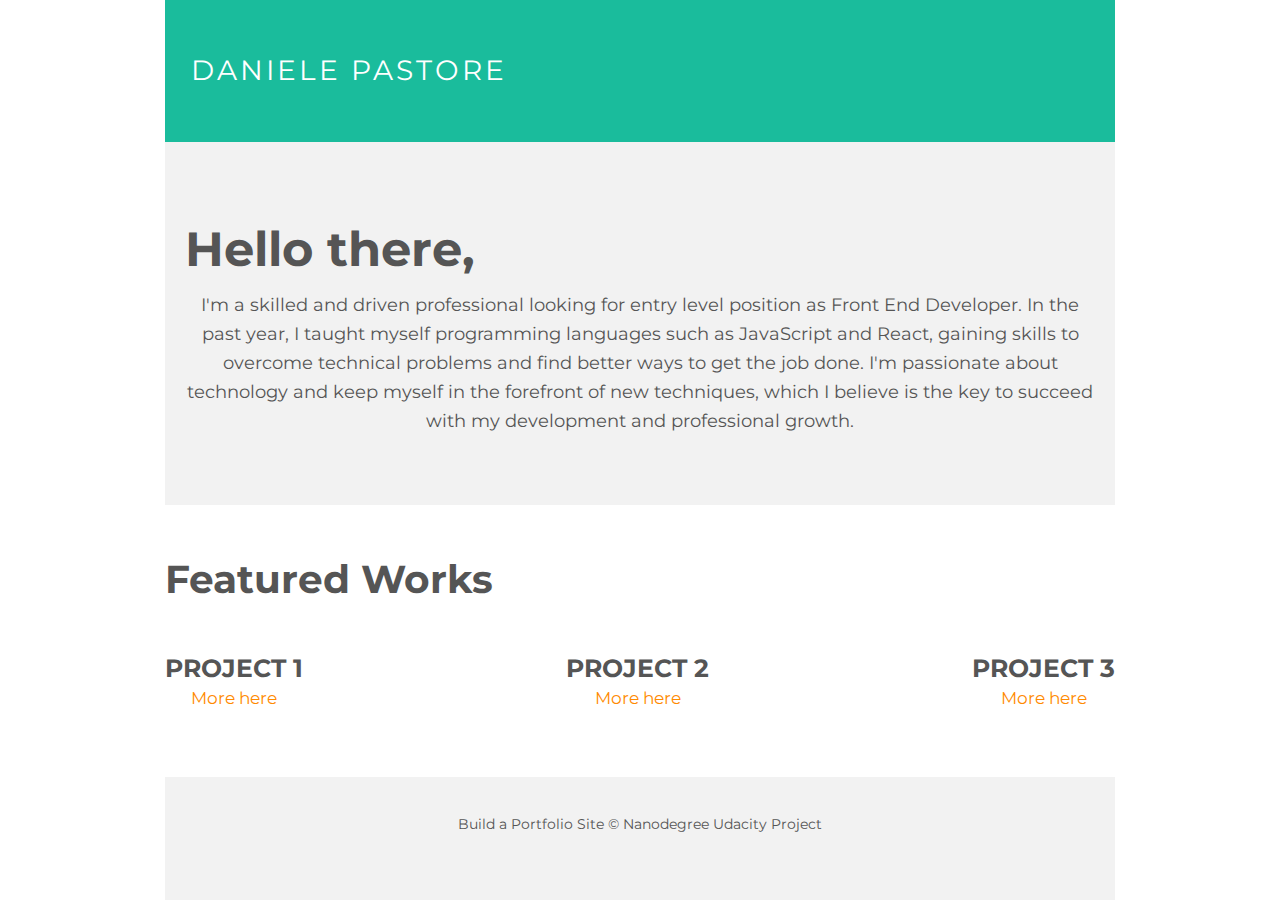
==== index.html @ c0351a07 "Style header and Personal profile" ====
<!DOCTYPE html>
<html>
  <head>
    <meta charset="utf-8">
    <title>Portfolio</title>
    <link href="https://fonts.googleapis.com/css?family=Montserrat:300,400,700" rel="stylesheet">
    <link rel="stylesheet" href="assets/css/style.css">
    <link rel="stylesheet" href="assets/css/queries.css">
  </head>
  <body>
    <header class="container flex">
      <!-- <img class="perfil-photo" src="assets/img/Daniele_Pastore.jpg" alt="Daniele Pastore photo"> -->
      <div class="title">
        <h1>Daniele Pastore</h1>
      </div>
    </header>
    <main class="container">
      <div class="personal-profile">
        <h2>Hello there,</h2>
        <p>I'm a skilled and driven professional looking for entry level position as Front End Developer. In the past year, I taught myself programming languages such as JavaScript and React, gaining skills to overcome technical problems and find better ways to get the job done. I'm passionate about technology and keep myself in the forefront of new techniques, which I believe is the key to succeed with my development and professional growth.</p>
      </div>
      <!-- ****************** FEATURED WORKS ****************** -->
      <section class="featured-works">
        <h2>Featured Works</h2>
        <div class="flex">
          <div class="work">
            <div class="work-img">
              <img src="" alt="">
            </div>
            <div class="work-description">
              <h3>PROJECT 1</h3>
              <a href="http://lolasschool.superhi.com/">More here</a>
            </div>
          </div> <!-- end of work 1 -->
          <div class="work">
            <div class="work-img">
              <img src="" alt="">
            </div>
            <div class="work-description">
              <h3>PROJECT 2</h3>
              <a href="http://model-card.superhi.com/">More here</a>
            </div>
          </div> <!-- end of work 2 -->
          <div class="work">
            <div class="work-img">
              <img src="" alt="">
            </div>
            <div class="work-description">
              <h3>PROJECT 3</h3>
              <a href="#">More here</a>
            </div>
          </div> <!-- end of work 3 -->
        </div> <!-- end of flex div -->
      </section> <!-- end featured-works -->
    </main>
    <!-- ****************** FOOTER ************************* -->
    <footer class="container">
      <p>Build a Portfolio Site &copy; Nanodegree Udacity Project</p>
    </footer>

  </body>
</html>
---- assets/css/style.css ----
body, html {
  margin: 0;
  padding: 0;
  width: 100%;
  height: 100%;
  overflow: auto;
}

body {
  font-family: 'Montserrat', sans-serif;
  font-weight: 400;
  font-size: 14px;
  color: #555;
  line-height: 1.4;
}

.container {
  max-width: 950px;
  margin: 0 auto;
  text-align: center;
}

.flex {
  display: flex;
  align-items: center;
  justify-content: space-between;
  flex-wrap: wrap;
}

/* ---- SIMPLE RESETING ----- */
h1, h2, h3, h4, h5, p {
  margin: 0;
}

header, nav, footer, section, article, div {
  box-sizing: border-box;
}

ul {
  list-style: none;
  padding: 0;
  margin: 0;
}

/* ------------- HEADER ----- */
/* -------------------------- */

header.container {
  background-color: #1abc9c;
  border-bottom: 4px solid #f2f2f2;
  padding: 4% 2%;
}

.perfil-photo {
  width: 100px;
  height: auto;
}

.title {
  text-align: right;
}

.title h1 {
  color: white;
  font-size: 2em;
  font-weight: 400;
  letter-spacing: 3px;
  text-transform: uppercase;
}

.title h2 {
  color: #ff8a00;
  font-size: 2em;
  letter-spacing: 2px;
}

/* ---- PERSONAL PROFILE ---- */
/* -------------------------- */
.personal-profile {
  padding: 70px 20px;
  background-color: #f2f2f2;
}
.personal-profile h2 {
  font-size: 3rem;
  margin-bottom: 7px;
  text-align: left;
}
.personal-profile p {
  line-height: 29px;
  font-size: 1.1rem;
}

/* --------------- MAIN ----- */
/* -------------------------- */

/* main.container {
  padding-top: 2%;
} */

/* ---------- FEATURED WORKS - */
/* -------------------------- */

.featured-works {
  padding-top: 5%;
  margin-bottom: 7%;
}

.featured-works h2 {
  text-align: left;
  padding-bottom: 2%;
  font-size: 2.8em;
}

.work-description {
  padding-top: 4%;
}

.work-description h3 {
  font-size: 1.8em;
  text-transform: uppercase;
}

.work-description a {
  font-size: 1.2em;
  color: #ff8a00;
  text-decoration: none;
}

.work-description a:hover {
  color: #ccc;
}

/* -------------- FOOTER ---- */
/* -------------------------- */

footer {
  background-color: #f2f2f2;
  padding-top: 3%;
  height: 15vh;
  width: 100%;
}
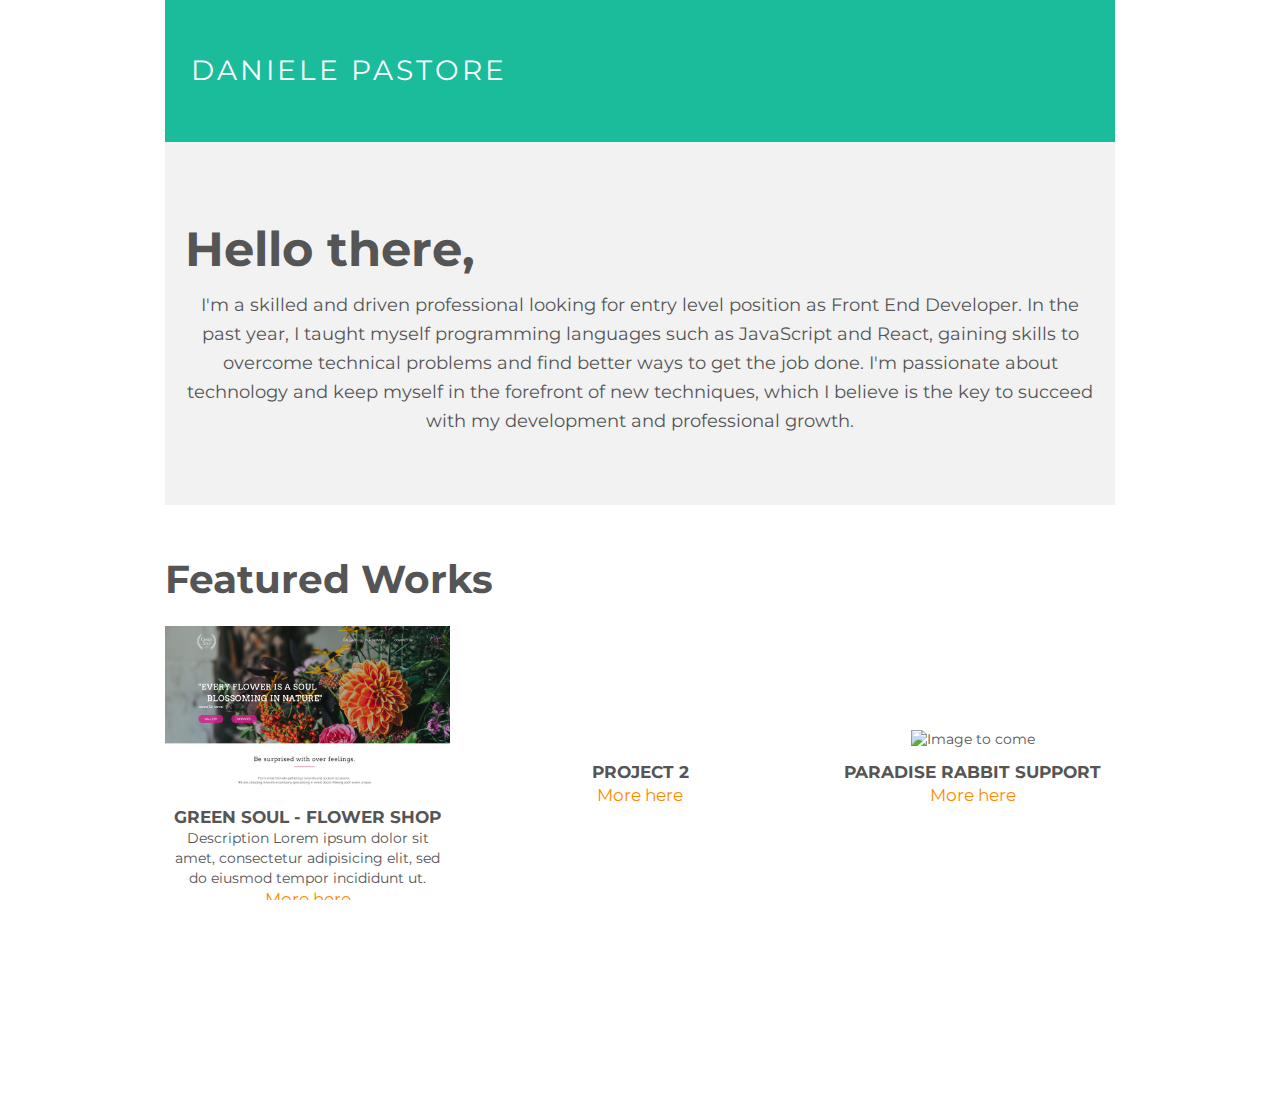
==== commit 00a8baa2: "Start work gallery, main page" ====
--- a/index.html
+++ b/index.html
@@ -25,11 +25,12 @@
         <div class="flex">
           <div class="work">
             <div class="work-img">
-              <img src="" alt="">
+              <img src="assets/img/green_soul.png" alt="Green Soul Website">
             </div>
             <div class="work-description">
-              <h3>PROJECT 1</h3>
-              <a href="http://lolasschool.superhi.com/">More here</a>
+              <h3>Green Soul - Flower Shop</h3>
+              <p>Description Lorem ipsum dolor sit amet, consectetur adipisicing elit, sed do eiusmod tempor incididunt ut.</p>
+              <a href="https://danihazler.github.io/projects/flower-shop/index.html">More here</a>
             </div>
           </div> <!-- end of work 1 -->
           <div class="work">
@@ -43,11 +44,11 @@
           </div> <!-- end of work 2 -->
           <div class="work">
             <div class="work-img">
-              <img src="" alt="">
+              <img src="" alt="Image to come">
             </div>
             <div class="work-description">
-              <h3>PROJECT 3</h3>
-              <a href="#">More here</a>
+              <h3>Paradise Rabbit Support</h3>
+              <a href="https://danihazler.github.io/projects/rabbit-support/index.html">More here</a>
             </div>
           </div> <!-- end of work 3 -->
         </div> <!-- end of flex div -->
--- a/assets/css/style.css
+++ b/assets/css/style.css
@@ -5,7 +5,6 @@
   height: 100%;
   overflow: auto;
 }
-
 body {
   font-family: 'Montserrat', sans-serif;
   font-weight: 400;
@@ -13,53 +12,43 @@
   color: #555;
   line-height: 1.4;
 }
-
 .container {
   max-width: 950px;
   margin: 0 auto;
   text-align: center;
 }
-
 .flex {
   display: flex;
   align-items: center;
   justify-content: space-between;
   flex-wrap: wrap;
 }
-
 /* ---- SIMPLE RESETING ----- */
 h1, h2, h3, h4, h5, p {
   margin: 0;
 }
-
 header, nav, footer, section, article, div {
   box-sizing: border-box;
 }
-
 ul {
   list-style: none;
   padding: 0;
   margin: 0;
 }
-
 /* ------------- HEADER ----- */
 /* -------------------------- */
-
 header.container {
   background-color: #1abc9c;
   border-bottom: 4px solid #f2f2f2;
   padding: 4% 2%;
 }
-
 .perfil-photo {
   width: 100px;
   height: auto;
 }
-
 .title {
   text-align: right;
 }
-
 .title h1 {
   color: white;
   font-size: 2em;
@@ -67,13 +56,11 @@
   letter-spacing: 3px;
   text-transform: uppercase;
 }
-
 .title h2 {
   color: #ff8a00;
   font-size: 2em;
   letter-spacing: 2px;
 }
-
 /* ---- PERSONAL PROFILE ---- */
 /* -------------------------- */
 .personal-profile {
@@ -89,7 +76,6 @@
   line-height: 29px;
   font-size: 1.1rem;
 }
-
 /* --------------- MAIN ----- */
 /* -------------------------- */
 
@@ -99,40 +85,38 @@
 
 /* ---------- FEATURED WORKS - */
 /* -------------------------- */
-
 .featured-works {
   padding-top: 5%;
   margin-bottom: 7%;
 }
-
 .featured-works h2 {
   text-align: left;
   padding-bottom: 2%;
   font-size: 2.8em;
 }
-
+.work {
+    width: 30%;
+}
+.work-img img {
+  width: 100%;
+}
 .work-description {
   padding-top: 4%;
 }
-
 .work-description h3 {
-  font-size: 1.8em;
+  font-size: 1.2em;
   text-transform: uppercase;
 }
-
 .work-description a {
   font-size: 1.2em;
   color: #ff8a00;
   text-decoration: none;
 }
-
 .work-description a:hover {
   color: #ccc;
 }
-
 /* -------------- FOOTER ---- */
 /* -------------------------- */
-
 footer {
   background-color: #f2f2f2;
   padding-top: 3%;
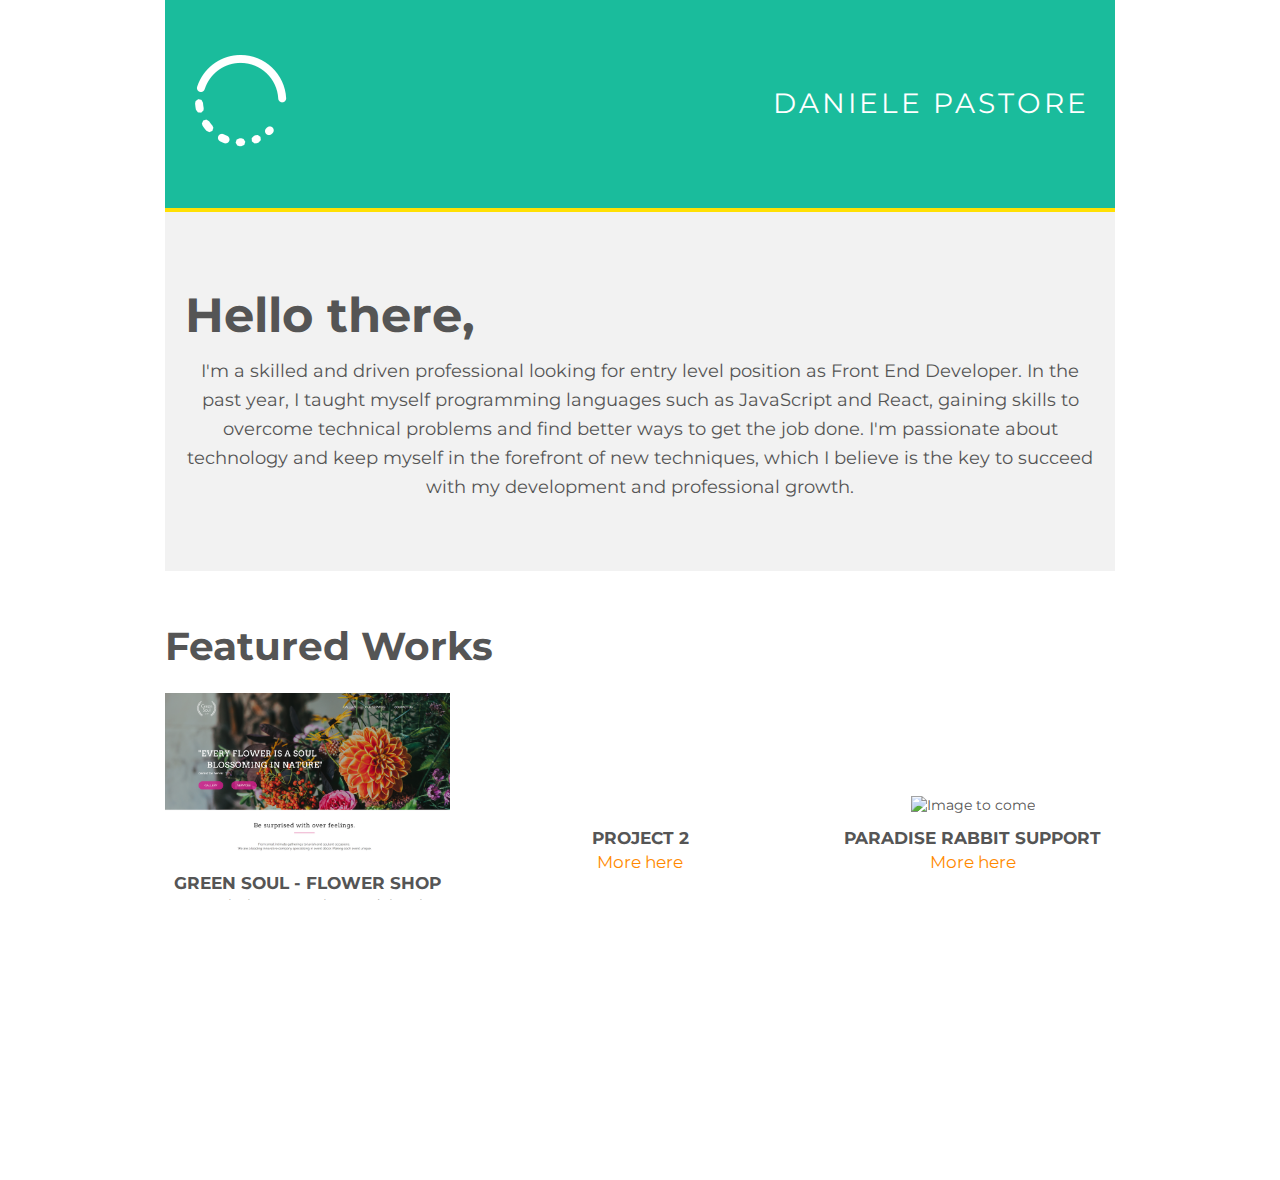
==== commit b1fdae4d: "Add img animated, main page" ====
--- a/index.html
+++ b/index.html
@@ -9,7 +9,9 @@
   </head>
   <body>
     <header class="container flex">
-      <!-- <img class="perfil-photo" src="assets/img/Daniele_Pastore.jpg" alt="Daniele Pastore photo"> -->
+      <div class="img-animation">
+        <img id="title-img" src="assets/img/loading.png" alt="In progress icon">
+      </div>
       <div class="title">
         <h1>Daniele Pastore</h1>
       </div>
--- a/assets/css/style.css
+++ b/assets/css/style.css
@@ -35,16 +35,27 @@
   padding: 0;
   margin: 0;
 }
+/* ----------- ANIMATION ---- */
+/* -------------------------- */
+.img-animation {
+  width: 64%;
+  text-align: left;
+}
+#title-img {
+  position: relative;
+  width: 100px;
+  height: auto;
+  animation: an-animation 5s 3;
+  -webkit-animation: an-animation 5s 3;
+  animation-timing-function: ease;
+  -webkit-animation-timing-function: ease;
+}
 /* ------------- HEADER ----- */
 /* -------------------------- */
 header.container {
   background-color: #1abc9c;
-  border-bottom: 4px solid #f2f2f2;
+  border-bottom: 4px solid #ffe003;;
   padding: 4% 2%;
-}
-.perfil-photo {
-  width: 100px;
-  height: auto;
 }
 .title {
   text-align: right;
@@ -123,3 +134,57 @@
   height: 15vh;
   width: 100%;
 }
+/* ---------- KEYFRAMES ---- */
+/* -------------------------- */
+@keyframes an-animation {
+  0% {
+    transform: rotate(0deg);
+    left: 0px;
+  }
+  25% {
+    transform: rotate(20deg);
+    left: 0px;
+  }
+  50% {
+    transform: rotate(0deg);
+    left: 450px;
+  }
+  55% {
+    transform: rotate(0deg);
+    left: 450px;
+  }
+  70% {
+    transform: rotate(0deg);
+    left: 450px;
+  }
+  100% {
+    transform: rotate(-360deg);
+    left: 0px;
+  }
+}
+@-webkit-keyframes an-animation {
+  0% {
+    transform: rotate(0deg);
+    left: 0px;
+  }
+  25% {
+    transform: rotate(20deg);
+    left: 0px;
+  }
+  50% {
+    transform: rotate(0deg);
+    left: 450px;
+  }
+  55% {
+    transform: rotate(0deg);
+    left: 450px;
+  }
+  70% {
+    transform: rotate(0deg);
+    left: 450px;
+  }
+  100% {
+    transform: rotate(-360deg);
+    left: 0px;
+  }
+}
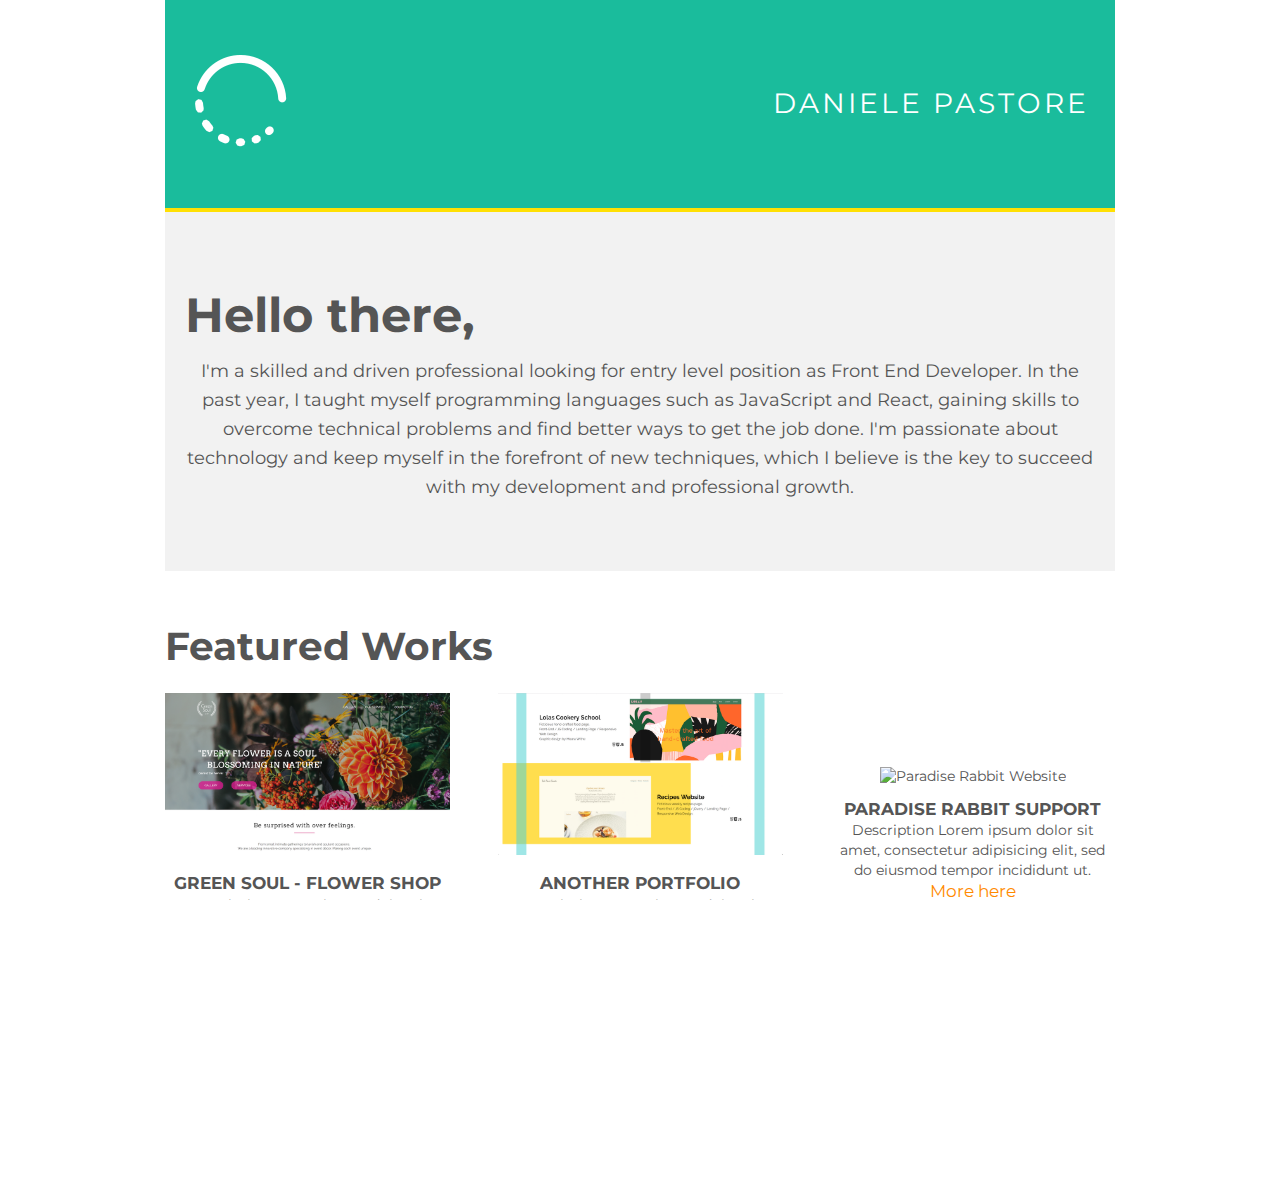
==== commit b5779657: "Add gallery, part2 main page" ====
--- a/index.html
+++ b/index.html
@@ -37,19 +37,21 @@
           </div> <!-- end of work 1 -->
           <div class="work">
             <div class="work-img">
-              <img src="" alt="">
+              <img src="assets/img/portfolio.png" alt="Portfolio Website">
             </div>
             <div class="work-description">
-              <h3>PROJECT 2</h3>
-              <a href="http://model-card.superhi.com/">More here</a>
+              <h3>Another Portfolio</h3>
+              <p>Description Lorem ipsum dolor sit amet, consectetur adipisicing elit, sed do eiusmod tempor incididunt ut.</p>
+              <a href="https://danihazler.superhi.com/">More here</a>
             </div>
           </div> <!-- end of work 2 -->
           <div class="work">
             <div class="work-img">
-              <img src="" alt="Image to come">
+              <img src="assets/img/paradise_rabbit.png" alt="Paradise Rabbit Website">
             </div>
             <div class="work-description">
               <h3>Paradise Rabbit Support</h3>
+              <p>Description Lorem ipsum dolor sit amet, consectetur adipisicing elit, sed do eiusmod tempor incididunt ut.</p>
               <a href="https://danihazler.github.io/projects/rabbit-support/index.html">More here</a>
             </div>
           </div> <!-- end of work 3 -->
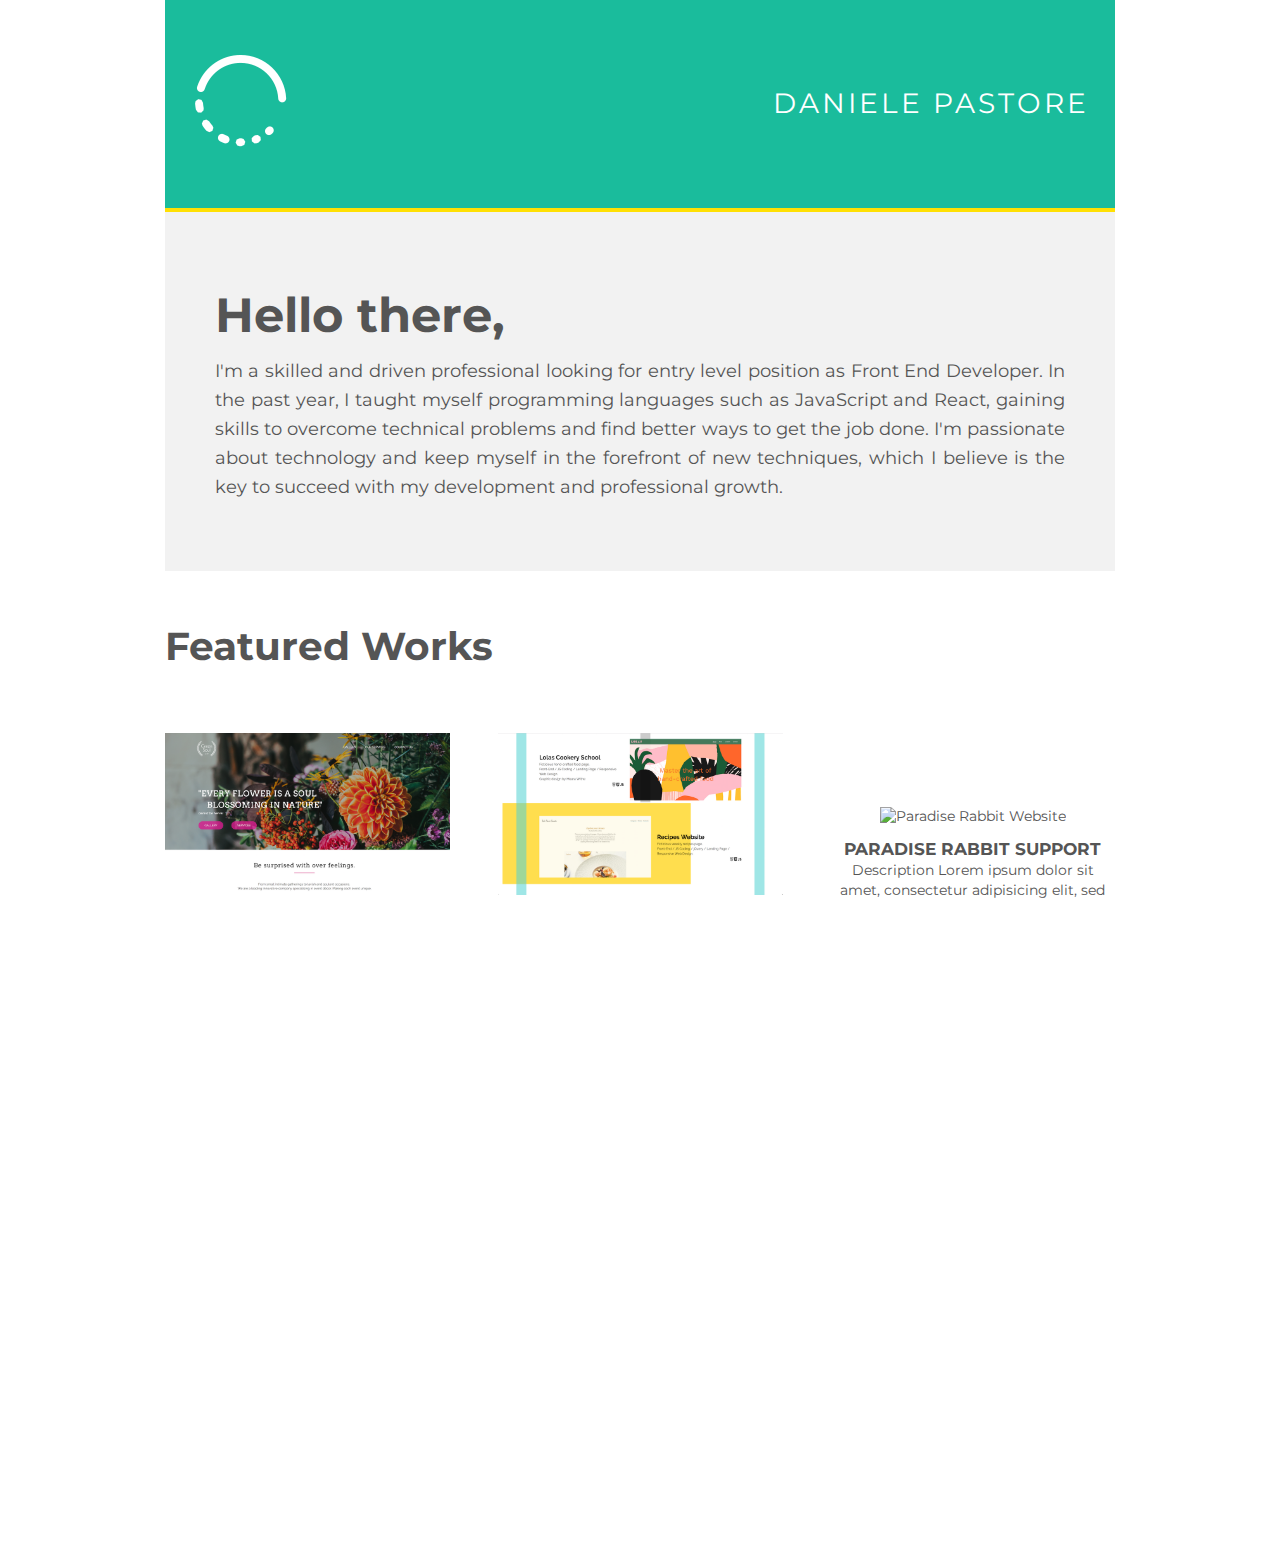
==== commit 903bf599: "Add gallery, part3 main page" ====
--- a/index.html
+++ b/index.html
@@ -55,6 +55,36 @@
               <a href="https://danihazler.github.io/projects/rabbit-support/index.html">More here</a>
             </div>
           </div> <!-- end of work 3 -->
+          <div class="work">
+            <div class="work-img">
+              <img src="assets/img/arcade_game.png" alt="Arcade Game Page">
+            </div>
+            <div class="work-description">
+              <h3>Arcade Game</h3>
+              <p>Description Lorem ipsum dolor sit amet, consectetur adipisicing elit, sed do eiusmod tempor incididunt ut.</p>
+              <a href="https://danihazler.github.io/projects/arcade-game-nanodegree/index.html">More here</a>
+            </div>
+          </div> <!-- end of work 4 -->
+          <div class="work">
+            <div class="work-img">
+              <img src="assets/img/kink.png" alt="Kink Tattoo Shop Website">
+            </div>
+            <div class="work-description">
+              <h3>Kink Tattoo Shop</h3>
+              <p>Description Lorem ipsum dolor sit amet, consectetur adipisicing elit, sed do eiusmod tempor incididunt ut.</p>
+              <a href="http://www.elattportfolio.co.uk/studentportfolio/danihazler/">More here</a>
+            </div>
+          </div> <!-- end of work 5 -->
+          <div class="work">
+            <div class="work-img">
+              <img src="assets/img/pixel_art_maker.png" alt="Pixel Art Maker Website">
+            </div>
+            <div class="work-description">
+              <h3>Pixel Art Maker</h3>
+              <p>Description Lorem ipsum dolor sit amet, consectetur adipisicing elit, sed do eiusmod tempor incididunt ut.</p>
+              <a href="https://danihazler.github.io/projects/pixel-art-maker/index.html">More here</a>
+            </div>
+          </div> <!-- end of work 6 -->
         </div> <!-- end of flex div -->
       </section> <!-- end featured-works -->
     </main>
--- a/assets/css/style.css
+++ b/assets/css/style.css
@@ -75,7 +75,7 @@
 /* ---- PERSONAL PROFILE ---- */
 /* -------------------------- */
 .personal-profile {
-  padding: 70px 20px;
+  padding: 70px 50px;
   background-color: #f2f2f2;
 }
 .personal-profile h2 {
@@ -86,6 +86,7 @@
 .personal-profile p {
   line-height: 29px;
   font-size: 1.1rem;
+  text-align: justify;
 }
 /* --------------- MAIN ----- */
 /* -------------------------- */
@@ -106,7 +107,8 @@
   font-size: 2.8em;
 }
 .work {
-    width: 30%;
+  width: 30%;
+  padding-top: 40px;
 }
 .work-img img {
   width: 100%;
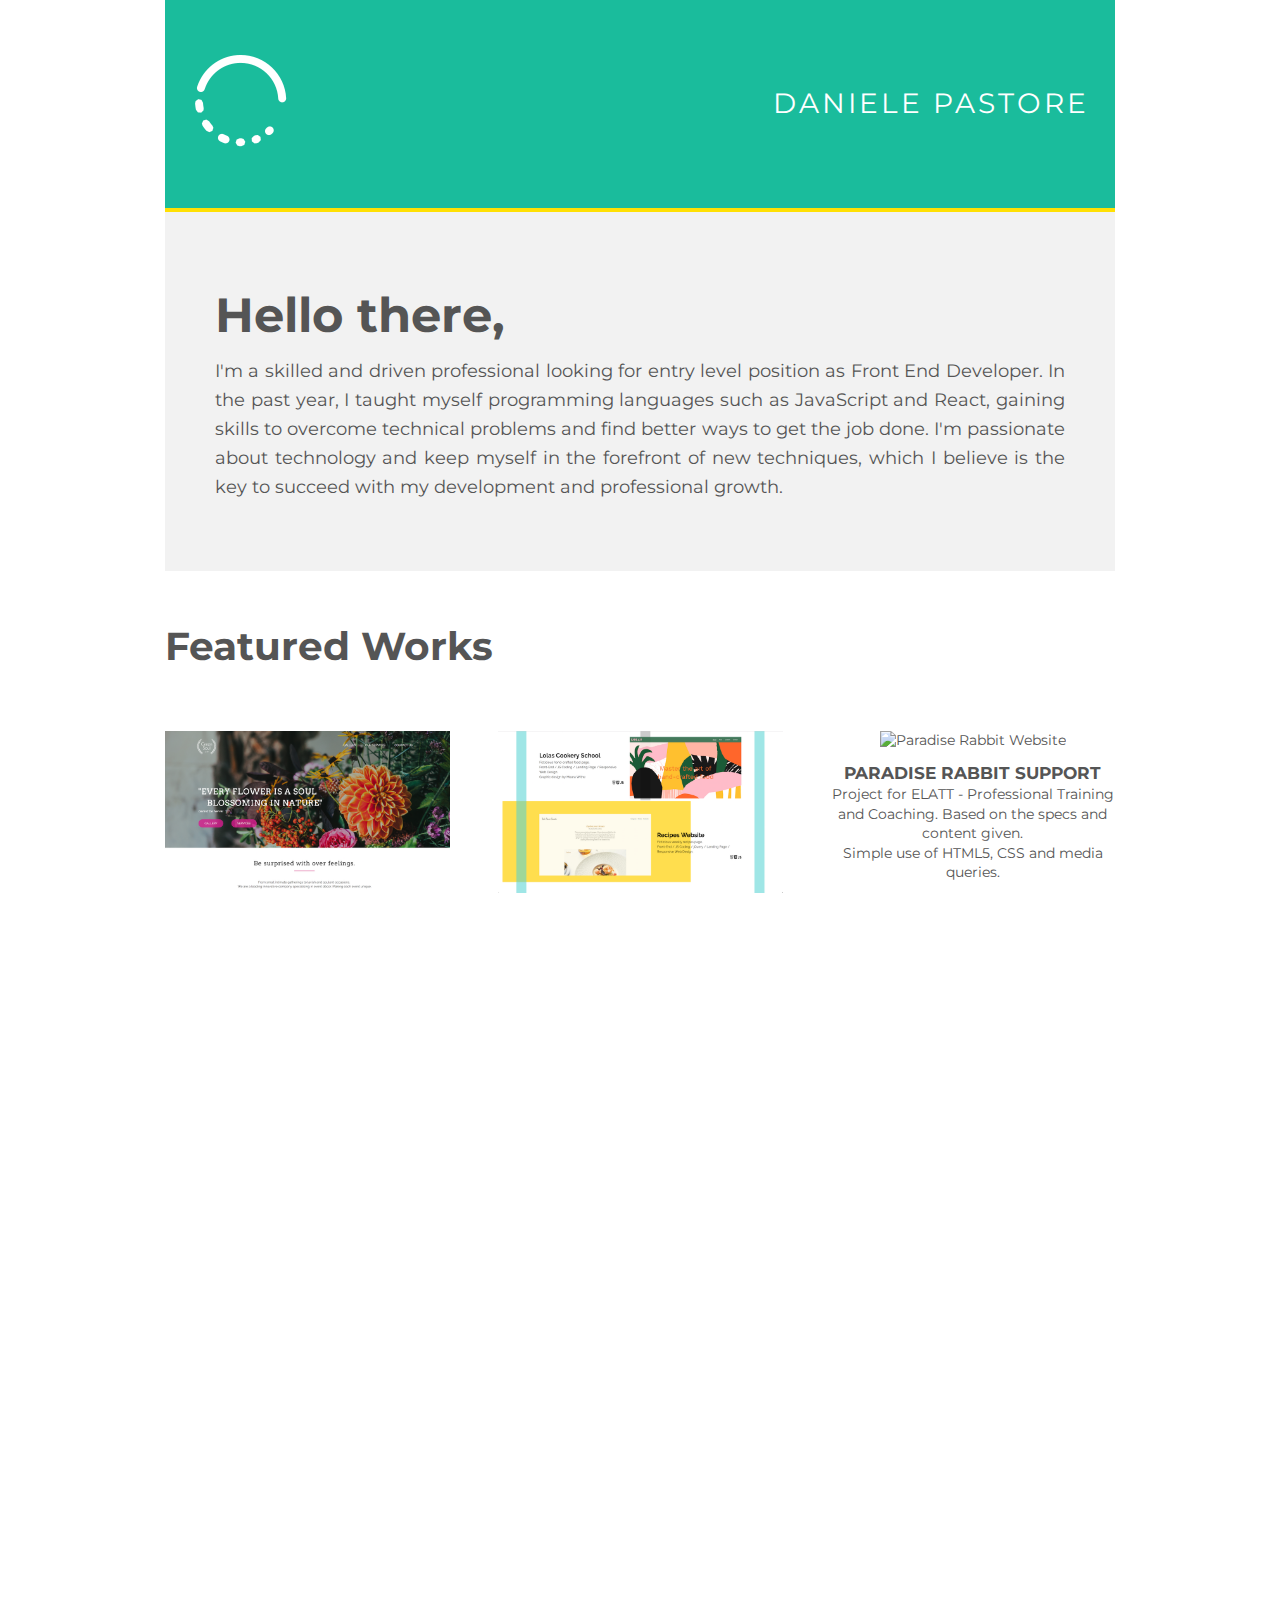
==== commit 415daa5d: "Change projects description, main page" ====
--- a/index.html
+++ b/index.html
@@ -26,64 +26,78 @@
         <h2>Featured Works</h2>
         <div class="flex">
           <div class="work">
-            <div class="work-img">
-              <img src="assets/img/green_soul.png" alt="Green Soul Website">
-            </div>
-            <div class="work-description">
-              <h3>Green Soul - Flower Shop</h3>
-              <p>Description Lorem ipsum dolor sit amet, consectetur adipisicing elit, sed do eiusmod tempor incididunt ut.</p>
-              <a href="https://danihazler.github.io/projects/flower-shop/index.html">More here</a>
-            </div>
+            <a href="https://danihazler.github.io/projects/flower-shop/index.html">
+              <div class="work-img">
+                <img src="assets/img/green_soul.png" alt="Green Soul Website">
+              </div>
+              <div class="work-description">
+                <h3>Green Soul - Flower Shop</h3>
+                <p>Personal project. Fictitious flower shop.</p>
+                <p> HTML5 // Bootstrap // JavaScript & jQuery // Responsive </p>
+              </div>
+            </a>
           </div> <!-- end of work 1 -->
           <div class="work">
-            <div class="work-img">
-              <img src="assets/img/portfolio.png" alt="Portfolio Website">
-            </div>
-            <div class="work-description">
-              <h3>Another Portfolio</h3>
-              <p>Description Lorem ipsum dolor sit amet, consectetur adipisicing elit, sed do eiusmod tempor incididunt ut.</p>
-              <a href="https://danihazler.superhi.com/">More here</a>
-            </div>
+            <a href="https://danihazler.superhi.com/">
+              <div class="work-img">
+                <img src="assets/img/portfolio.png" alt="Portfolio Website">
+              </div>
+              <div class="work-description">
+                <h3>Another Portfolio</h3>
+                <p>My first portfolio. Some older works are included here.</p>
+                <p>HTML5 // JavaScript & jQuery // Responsive </p>
+              </div>
+            </a>
           </div> <!-- end of work 2 -->
           <div class="work">
-            <div class="work-img">
-              <img src="assets/img/paradise_rabbit.png" alt="Paradise Rabbit Website">
-            </div>
-            <div class="work-description">
-              <h3>Paradise Rabbit Support</h3>
-              <p>Description Lorem ipsum dolor sit amet, consectetur adipisicing elit, sed do eiusmod tempor incididunt ut.</p>
-              <a href="https://danihazler.github.io/projects/rabbit-support/index.html">More here</a>
-            </div>
+            <a href="https://danihazler.github.io/projects/rabbit-support/index.html">
+              <div class="work-img">
+                <img src="assets/img/paradise_rabbit.png" alt="Paradise Rabbit Website">
+              </div>
+              <div class="work-description">
+                <h3>Paradise Rabbit Support</h3>
+                <p>Project for ELATT - Professional Training and Coaching. Based on the specs and content given.</p>
+                <p>Simple use of HTML5, CSS and media queries.</p>
+              </div>
+            </a>
           </div> <!-- end of work 3 -->
           <div class="work">
-            <div class="work-img">
-              <img src="assets/img/arcade_game.png" alt="Arcade Game Page">
-            </div>
-            <div class="work-description">
-              <h3>Arcade Game</h3>
-              <p>Description Lorem ipsum dolor sit amet, consectetur adipisicing elit, sed do eiusmod tempor incididunt ut.</p>
-              <a href="https://danihazler.github.io/projects/arcade-game-nanodegree/index.html">More here</a>
-            </div>
+            <a href="https://danihazler.github.io/projects/arcade-game-nanodegree/index.html">
+              <div class="work-img">
+                <img src="assets/img/arcade_game.png" alt="Arcade Game Page">
+              </div>
+              <div class="work-description">
+                <h3>Arcade Game</h3>
+                <p>Udacity - Google Front-End Web Developer Scholarship</p>
+                <p>Project based on specs.</p>
+                <p>HTML5 // JavaScript & jQuery</p>
+              </div>
+            </a>
           </div> <!-- end of work 4 -->
           <div class="work">
-            <div class="work-img">
-              <img src="assets/img/kink.png" alt="Kink Tattoo Shop Website">
-            </div>
-            <div class="work-description">
-              <h3>Kink Tattoo Shop</h3>
-              <p>Description Lorem ipsum dolor sit amet, consectetur adipisicing elit, sed do eiusmod tempor incididunt ut.</p>
-              <a href="http://www.elattportfolio.co.uk/studentportfolio/danihazler/">More here</a>
-            </div>
+            <a href="http://www.elattportfolio.co.uk/studentportfolio/danihazler/">
+              <div class="work-img">
+                <img src="assets/img/kink.png" alt="Kink Tattoo Shop Website">
+              </div>
+              <div class="work-description">
+                <h3>Kink Tattoo Shop</h3>
+                <p>Project for ELATT - Professional Training and Coaching. Free choice of the content.</p>
+                <p>Obligatory use of PHP and mySQL.</p>
+              </div>
+            </a>
           </div> <!-- end of work 5 -->
           <div class="work">
-            <div class="work-img">
-              <img src="assets/img/pixel_art_maker.png" alt="Pixel Art Maker Website">
-            </div>
-            <div class="work-description">
-              <h3>Pixel Art Maker</h3>
-              <p>Description Lorem ipsum dolor sit amet, consectetur adipisicing elit, sed do eiusmod tempor incididunt ut.</p>
-              <a href="https://danihazler.github.io/projects/pixel-art-maker/index.html">More here</a>
-            </div>
+            <a href="https://danihazler.github.io/projects/pixel-art-maker/index.html">
+              <div class="work-img">
+                <img src="assets/img/pixel_art_maker.png" alt="Pixel Art Maker Website">
+              </div>
+              <div class="work-description">
+                <h3>Pixel Art Maker</h3>
+                <p>Udacity - Google Front-End Web Developer Scholarship</p>
+                <p>Project based on specs.</p>
+                <p>HTML5 // JavaScript & jQuery</p>
+              </div>
+            </a>
           </div> <!-- end of work 6 -->
         </div> <!-- end of flex div -->
       </section> <!-- end featured-works -->
--- a/assets/css/style.css
+++ b/assets/css/style.css
@@ -107,8 +107,13 @@
   font-size: 2.8em;
 }
 .work {
-  width: 30%;
-  padding-top: 40px;
+  width: 285px;
+  min-height: 360px;
+  padding-top: 4%;
+}
+.work a {
+  text-decoration: none;
+  color: inherit;
 }
 .work-img img {
   width: 100%;
@@ -119,11 +124,6 @@
 .work-description h3 {
   font-size: 1.2em;
   text-transform: uppercase;
-}
-.work-description a {
-  font-size: 1.2em;
-  color: #ff8a00;
-  text-decoration: none;
 }
 .work-description a:hover {
   color: #ccc;
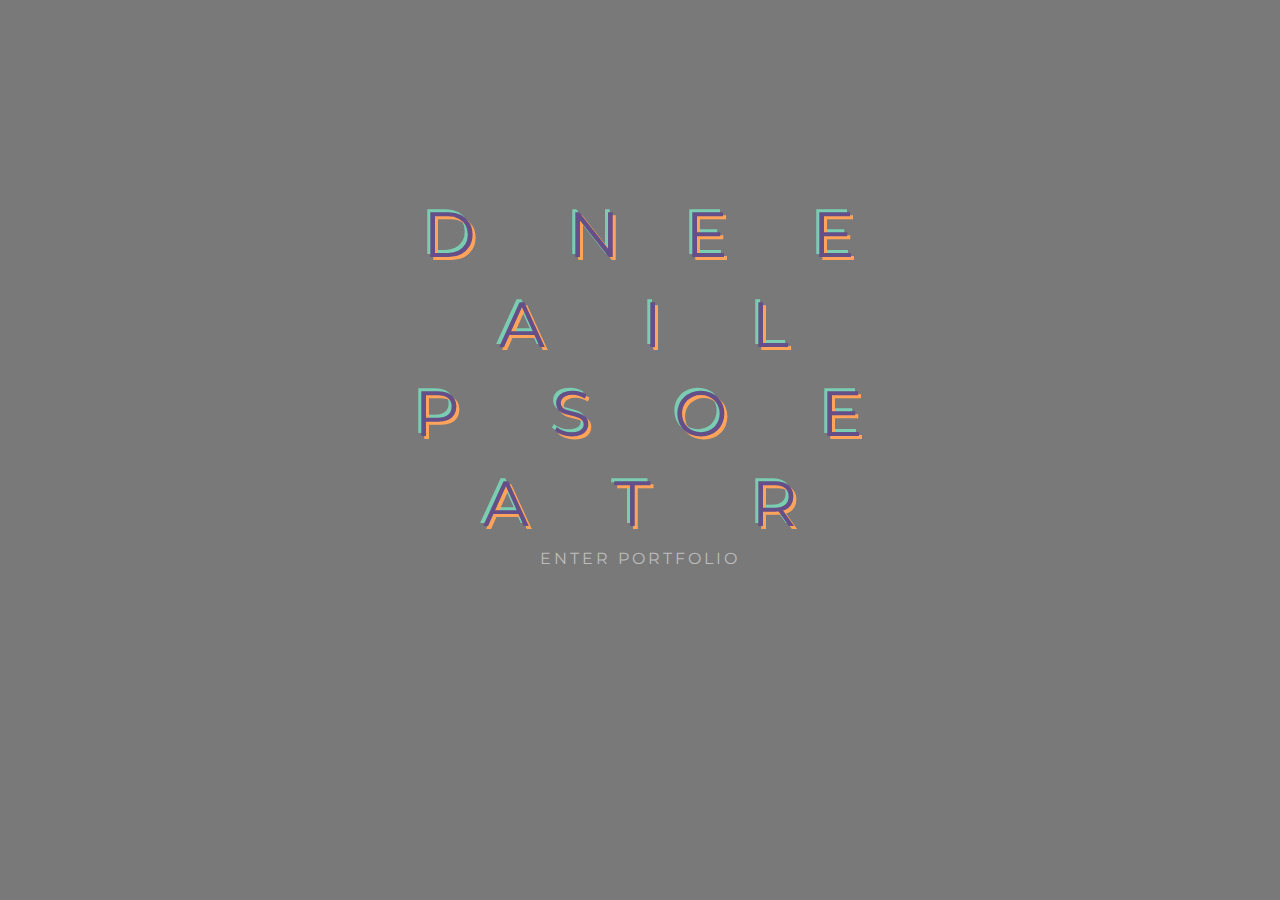
==== commit ca0589a3: "Redesign main front page//Add CSS animations" ====
--- a/index.html
+++ b/index.html
@@ -2,110 +2,59 @@
 <html>
   <head>
     <meta charset="utf-8">
-    <title>Portfolio</title>
-    <link href="https://fonts.googleapis.com/css?family=Montserrat:300,400,700" rel="stylesheet">
+    <meta http-equiv="X-UA-Compatible" content="IE=edge">
+    <meta name="viewport" content="width=device-width, initial-scale=1.0">
+    <title>Daniele Pastore - Portfolio</title>
+    <link href="https://fonts.googleapis.com/css?family=Montserrat" rel="stylesheet">
     <link rel="stylesheet" href="assets/css/style.css">
-    <link rel="stylesheet" href="assets/css/queries.css">
   </head>
   <body>
-    <header class="container flex">
-      <div class="img-animation">
-        <img id="title-img" src="assets/img/loading.png" alt="In progress icon">
+    <main>
+      <div class="container">
+        <div class="as-in-block">
+          <ul class="down">
+            <li>D</li>
+            <li class="hide">A</li>
+            <li>N</li>
+            <li class="hide">I</li>
+            <li>E</li>
+            <li class="hide">L</li>
+            <li>E</li>
+          </ul>
+           <ul class="up">
+            <li class="hide">D</li>
+            <li>A</li>
+            <li class="hide">N</li>
+            <li>I</li>
+            <li class="hide">E</li>
+            <li>L</li>
+            <li class="hide">E</li>
+          </ul>
+        </div>
+        <div class="as-in-block">
+          <ul class="down">
+            <li>P</li>
+            <li class="hide">A</li>
+            <li>S</li>
+            <li class="hide">T</li>
+            <li>O</li>
+            <li class="hide">R</li>
+            <li>E</li>
+          </ul>
+           <ul class="up">
+            <li class="hide">P</li>
+            <li>A</li>
+            <li class="hide">S</li>
+            <li>T</li>
+            <li class="hide">O</li>
+            <li>R</li>
+            <li class="hide">E</li>
+          </ul>
+        </div>
+        <div class="">
+          <a class="btn" href="https://danihazler.superhi.com">Enter Portfolio</a>
+        </div>
       </div>
-      <div class="title">
-        <h1>Daniele Pastore</h1>
-      </div>
-    </header>
-    <main class="container">
-      <div class="personal-profile">
-        <h2>Hello there,</h2>
-        <p>I'm a skilled and driven professional looking for entry level position as Front End Developer. In the past year, I taught myself programming languages such as JavaScript and React, gaining skills to overcome technical problems and find better ways to get the job done. I'm passionate about technology and keep myself in the forefront of new techniques, which I believe is the key to succeed with my development and professional growth.</p>
-      </div>
-      <!-- ****************** FEATURED WORKS ****************** -->
-      <section class="featured-works">
-        <h2>Featured Works</h2>
-        <div class="flex">
-          <div class="work">
-            <a href="https://danihazler.github.io/projects/flower-shop/index.html">
-              <div class="work-img">
-                <img src="assets/img/green_soul.png" alt="Green Soul Website">
-              </div>
-              <div class="work-description">
-                <h3>Green Soul - Flower Shop</h3>
-                <p>Personal project. Fictitious flower shop.</p>
-                <p> HTML5 // Bootstrap // JavaScript & jQuery // Responsive </p>
-              </div>
-            </a>
-          </div> <!-- end of work 1 -->
-          <div class="work">
-            <a href="https://danihazler.superhi.com/">
-              <div class="work-img">
-                <img src="assets/img/portfolio.png" alt="Portfolio Website">
-              </div>
-              <div class="work-description">
-                <h3>Another Portfolio</h3>
-                <p>My first portfolio. Some older works are included here.</p>
-                <p>HTML5 // JavaScript & jQuery // Responsive </p>
-              </div>
-            </a>
-          </div> <!-- end of work 2 -->
-          <div class="work">
-            <a href="https://danihazler.github.io/projects/rabbit-support/index.html">
-              <div class="work-img">
-                <img src="assets/img/paradise_rabbit.png" alt="Paradise Rabbit Website">
-              </div>
-              <div class="work-description">
-                <h3>Paradise Rabbit Support</h3>
-                <p>Project for ELATT - Professional Training and Coaching. Based on the specs and content given.</p>
-                <p>Simple use of HTML5, CSS and media queries.</p>
-              </div>
-            </a>
-          </div> <!-- end of work 3 -->
-          <div class="work">
-            <a href="https://danihazler.github.io/projects/arcade-game-nanodegree/index.html">
-              <div class="work-img">
-                <img src="assets/img/arcade_game.png" alt="Arcade Game Page">
-              </div>
-              <div class="work-description">
-                <h3>Arcade Game</h3>
-                <p>Udacity - Google Front-End Web Developer Scholarship</p>
-                <p>Project based on specs.</p>
-                <p>HTML5 // JavaScript & jQuery</p>
-              </div>
-            </a>
-          </div> <!-- end of work 4 -->
-          <div class="work">
-            <a href="http://www.elattportfolio.co.uk/studentportfolio/danihazler/">
-              <div class="work-img">
-                <img src="assets/img/kink.png" alt="Kink Tattoo Shop Website">
-              </div>
-              <div class="work-description">
-                <h3>Kink Tattoo Shop</h3>
-                <p>Project for ELATT - Professional Training and Coaching. Free choice of the content.</p>
-                <p>Obligatory use of PHP and mySQL.</p>
-              </div>
-            </a>
-          </div> <!-- end of work 5 -->
-          <div class="work">
-            <a href="https://danihazler.github.io/projects/pixel-art-maker/index.html">
-              <div class="work-img">
-                <img src="assets/img/pixel_art_maker.png" alt="Pixel Art Maker Website">
-              </div>
-              <div class="work-description">
-                <h3>Pixel Art Maker</h3>
-                <p>Udacity - Google Front-End Web Developer Scholarship</p>
-                <p>Project based on specs.</p>
-                <p>HTML5 // JavaScript & jQuery</p>
-              </div>
-            </a>
-          </div> <!-- end of work 6 -->
-        </div> <!-- end of flex div -->
-      </section> <!-- end featured-works -->
     </main>
-    <!-- ****************** FOOTER ************************* -->
-    <footer class="container">
-      <p>Build a Portfolio Site &copy; Nanodegree Udacity Project</p>
-    </footer>
-
   </body>
 </html>
--- a/assets/css/style.css
+++ b/assets/css/style.css
@@ -6,22 +6,15 @@
   overflow: auto;
 }
 body {
+  background-color: #797979;
   font-family: 'Montserrat', sans-serif;
-  font-weight: 400;
-  font-size: 14px;
-  color: #555;
   line-height: 1.4;
 }
 .container {
   max-width: 950px;
   margin: 0 auto;
   text-align: center;
-}
-.flex {
-  display: flex;
-  align-items: center;
-  justify-content: space-between;
-  flex-wrap: wrap;
+  transform: translateY(50%);
 }
 /* ---- SIMPLE RESETING ----- */
 h1, h2, h3, h4, h5, p {
@@ -30,163 +23,93 @@
 header, nav, footer, section, article, div {
   box-sizing: border-box;
 }
+/* --------- LETTERS -------- */
+/* -------------------------- */
+.as-in-block {
+  font-size: 4rem;
+  padding-left: 20px;
+  padding-right: 20px;
+}
 ul {
   list-style: none;
+  display: block;
   padding: 0;
   margin: 0;
 }
+ul li, div.as-in-block {
+  display: inline-block;
+}
+ul li {
+  font-family: 'Montserrat', monospace;
+  color: #644F88;
+  text-shadow: 3px 3px 0 #FFA45A, -3px -3px 0 #7ACDB1;
+}
+.hide {
+  visibility: hidden;
+}
+/* ----------- BUTTON ------- */
+/* -------------------------- */
+a {
+  text-decoration: none;
+  color: #bdbdbd;
+  letter-spacing: 2px;
+  text-transform: uppercase;
+  opacity: 1;
+}
 /* ----------- ANIMATION ---- */
 /* -------------------------- */
-.img-animation {
-  width: 64%;
-  text-align: left;
+.down, .up {
+  letter-spacing: 3px;
+  position: relative;
 }
-#title-img {
+.down {
+  animation: first-down 4s linear forwards;
+  -webkit-animation: first-down 4s linear forwards;
+}
+.up {
+  animation: sec-up 4s linear forwards;
+  -webkit-animation: sec-up 4s linear forwards;
+}
+.btn {
+  letter-spacing: 3px;
   position: relative;
-  width: 100px;
-  height: auto;
-  animation: an-animation 5s 3;
-  -webkit-animation: an-animation 5s 3;
-  animation-timing-function: ease;
-  -webkit-animation-timing-function: ease;
+  animation: appear 10s linear 2s forwards;
+  -webkit-animation: appear 10s linear forwards;
 }
-/* ------------- HEADER ----- */
-/* -------------------------- */
-header.container {
-  background-color: #1abc9c;
-  border-bottom: 4px solid #ffe003;;
-  padding: 4% 2%;
+
+@keyframes first-down {
+    0%   {top:0px;}
+    25%  {top:0px;}
+    50%  {top:45px;}
+    75%  {top:45px;}
+    100% {top:45px;}
 }
-.title {
-  text-align: right;
+@-webkit-keyframes first-down {
+    0%   {top:0px;}
+    25%  {top:0px;}
+    50%  {top:45px;}
+    75%  {top:45px;}
+    100% {top:45px;}
 }
-.title h1 {
-  color: white;
-  font-size: 2em;
-  font-weight: 400;
-  letter-spacing: 3px;
-  text-transform: uppercase;
+
+@keyframes sec-up {
+    0%   {bottom:0px;}
+    25%  {bottom:0px;}
+    50%  {bottom:45px;}
+    75%  {bottom:45px;}
+    100% {bottom:45px;}
 }
-.title h2 {
-  color: #ff8a00;
-  font-size: 2em;
-  letter-spacing: 2px;
+@-webkit-keyframes sec-up {
+    0%   {bottom:0px;}
+    25%  {bottom:0px;}
+    50%  {bottom:45px;}
+    75%  {bottom:45px;}
+    100% {bottom:45px;}
 }
-/* ---- PERSONAL PROFILE ---- */
-/* -------------------------- */
-.personal-profile {
-  padding: 70px 50px;
-  background-color: #f2f2f2;
+
+@keyframes appear {
+  0% {opacity: 0;}
 }
-.personal-profile h2 {
-  font-size: 3rem;
-  margin-bottom: 7px;
-  text-align: left;
+@-webkit-keyframes appear {
+  0% {opacity: 0;}
 }
-.personal-profile p {
-  line-height: 29px;
-  font-size: 1.1rem;
-  text-align: justify;
-}
-/* --------------- MAIN ----- */
-/* -------------------------- */
-
-/* main.container {
-  padding-top: 2%;
-} */
-
-/* ---------- FEATURED WORKS - */
-/* -------------------------- */
-.featured-works {
-  padding-top: 5%;
-  margin-bottom: 7%;
-}
-.featured-works h2 {
-  text-align: left;
-  padding-bottom: 2%;
-  font-size: 2.8em;
-}
-.work {
-  width: 285px;
-  min-height: 360px;
-  padding-top: 4%;
-}
-.work a {
-  text-decoration: none;
-  color: inherit;
-}
-.work-img img {
-  width: 100%;
-}
-.work-description {
-  padding-top: 4%;
-}
-.work-description h3 {
-  font-size: 1.2em;
-  text-transform: uppercase;
-}
-.work-description a:hover {
-  color: #ccc;
-}
-/* -------------- FOOTER ---- */
-/* -------------------------- */
-footer {
-  background-color: #f2f2f2;
-  padding-top: 3%;
-  height: 15vh;
-  width: 100%;
-}
-/* ---------- KEYFRAMES ---- */
-/* -------------------------- */
-@keyframes an-animation {
-  0% {
-    transform: rotate(0deg);
-    left: 0px;
-  }
-  25% {
-    transform: rotate(20deg);
-    left: 0px;
-  }
-  50% {
-    transform: rotate(0deg);
-    left: 450px;
-  }
-  55% {
-    transform: rotate(0deg);
-    left: 450px;
-  }
-  70% {
-    transform: rotate(0deg);
-    left: 450px;
-  }
-  100% {
-    transform: rotate(-360deg);
-    left: 0px;
-  }
-}
-@-webkit-keyframes an-animation {
-  0% {
-    transform: rotate(0deg);
-    left: 0px;
-  }
-  25% {
-    transform: rotate(20deg);
-    left: 0px;
-  }
-  50% {
-    transform: rotate(0deg);
-    left: 450px;
-  }
-  55% {
-    transform: rotate(0deg);
-    left: 450px;
-  }
-  70% {
-    transform: rotate(0deg);
-    left: 450px;
-  }
-  100% {
-    transform: rotate(-360deg);
-    left: 0px;
-  }
-}
